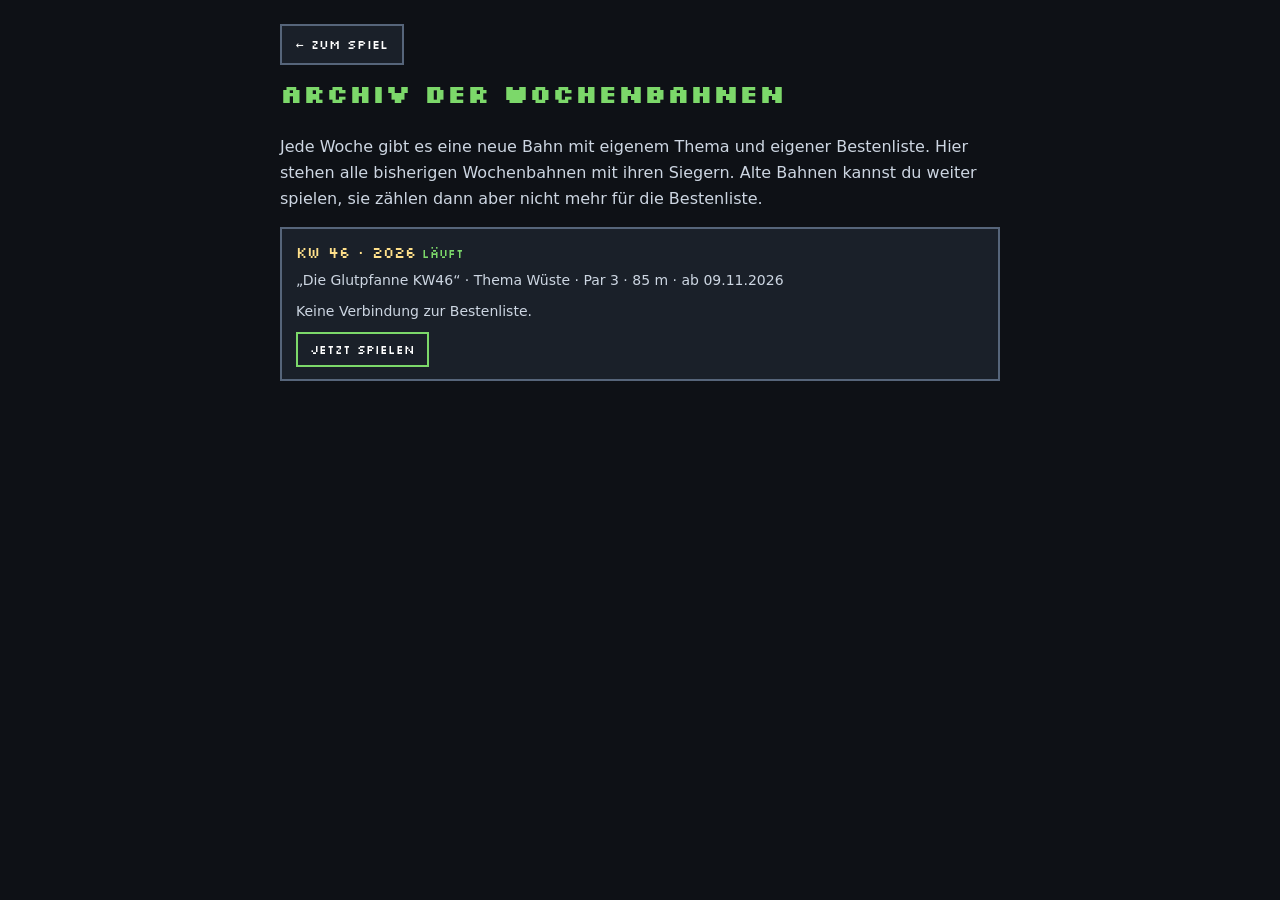
==== archiv/index.html @ 5b7ddfcb "Wochenbahn als zweiter Kurs, GBA eingefroren, klassische Grafik entfernt - Wochenbahn: jede Woche ei" ====
<!DOCTYPE html>
<html lang="de">
<head>
<meta charset="UTF-8">
<meta name="viewport" content="width=device-width, initial-scale=1">
<title>Archiv der Wochenbahnen · Boogie Garanten</title>
<link rel="icon" href="../icons/icon-192.png">
<link rel="stylesheet" href="../fonts/schrift.css">
<link rel="stylesheet" href="../rechtliches.css">
<style>
  .woche { border: 2px solid var(--rand); background: var(--panel); padding: 12px 14px; margin: 14px 0; }
  .woche h2 { margin: 0 0 4px; }
  .woche .info { margin: 0 0 8px; font-size: 14px; }
  .sieger { color: #ffe08a; font-family: "Silkscreen", monospace; font-size: 13px; margin: 6px 0; }
  .liste { display: grid; grid-template-columns: auto 12px 1fr auto; gap: 4px 10px; align-items: center; font-size: 14px; color: var(--leise); }
  .liste .punkt { width: 10px; height: 10px; display: inline-block; }
  .liste .wert { text-align: right; color: var(--text); }
  .knopf { display: inline-block; font-family: "Silkscreen", monospace; font-size: 12px; text-decoration: none; border: 2px solid var(--akzent); color: var(--text); padding: 6px 12px; margin-top: 10px; }
  .laeuft { color: var(--akzent); font-size: 12px; font-family: "Silkscreen", monospace; margin-left: 6px; }
</style>
</head>
<body>
<main>
  <a class="zurueck" href="../">← Zum Spiel</a>
  <h1>Archiv der Wochenbahnen</h1>
  <p>Jede Woche gibt es eine neue Bahn mit eigenem Thema und eigener Bestenliste. Hier stehen alle bisherigen Wochenbahnen mit ihren Siegern. Alte Bahnen kannst du weiter spielen, sie zählen dann aber nicht mehr für die Bestenliste.</p>
  <div id="wochen"><p>Lädt …</p></div>
</main>
<script src="../taschen.js"></script>
<script src="../wochenbahnen.js"></script>
<script>
"use strict";
const SERVER = "https://boogie-garanten-mp.boogiegaranten.workers.dev/bestenliste";
const vorschau = /^\/(dev(?:-graphic)?)(\/|$)/.test(location.pathname) || location.protocol === "file:" || /^(localhost|127\.0\.0\.1)$/.test(location.hostname);
const heute = new Intl.DateTimeFormat("en-CA", { timeZone: "Europe/Berlin" }).format(new Date());
const esc = t => String(t).replace(/[<>&"]/g, c => ({ "<": "&lt;", ">": "&gt;", "&": "&amp;", '"': "&quot;" })[c]);
const datum = t => t.split("-").reverse().join(".");
const plusMinus = d => d === 0 ? "E" : (d > 0 ? "+" : "") + d;
// in der Vorschau auch kommende Wochen; Bestenlisten der Vorschau heißen "test-woche-…"
const wochen = (window.WOCHENBAHNEN || []).filter(e => vorschau || e.ab <= heute).sort((a, b) => a.ab < b.ab ? 1 : -1);
const aktuell = (window.WOCHENBAHNEN || []).filter(e => e.ab <= heute).sort((a, b) => a.ab < b.ab ? 1 : -1)[0];

const ziel = document.getElementById("wochen");
if (!wochen.length) ziel.innerHTML = "<p>Noch keine Wochenbahn.</p>";
else ziel.innerHTML = wochen.map((e, i) => {
  const b = e.bahn, kw = e.woche.split("-")[1], m = Math.round(Math.hypot(b.korb.x - b.abwurf.x, b.korb.y - b.abwurf.y));
  const laeuft = e === aktuell ? `<span class="laeuft">läuft</span>` : e.ab > heute ? `<span class="laeuft">ab ${datum(e.ab)}</span>` : "";
  const link = e === aktuell && !vorschau ? "../" : "../?woche=" + encodeURIComponent(e.woche);
  return `<section class="woche">
    <h2>KW ${esc(kw)} · ${esc(e.woche.split("-")[0])}${laeuft}</h2>
    <p class="info">„${esc(b.name)}“ · Thema ${esc(e.thema)} · Par ${b.par} · ${m} m · ab ${datum(e.ab)}</p>
    <div class="sieger" id="sieger-${i}"></div>
    <div class="liste" id="liste-${i}"><span style="grid-column:1/-1">Lädt …</span></div>
    <a class="knopf" href="${link}">${e === aktuell && !vorschau ? "Jetzt spielen" : "Spielen (zählt nicht)"}</a>
  </section>`;
}).join("");

wochen.forEach(async (e, i) => {
  const liste = document.getElementById("liste-" + i);
  try {
    const r = await fetch(SERVER + "?kurs=" + encodeURIComponent((vorschau ? "test-" : "") + "woche-" + e.woche), { cache: "no-store" });
    if (!r.ok) throw new Error(r.status);
    const d = await r.json();
    if (!d.eintraege.length) { liste.innerHTML = `<span style="grid-column:1/-1">Niemand hat gespielt.</span>`; return; }
    const best = d.eintraege[0];
    const sieger = d.eintraege.filter(x => x.wuerfe === best.wuerfe).map(x => esc(x.name));
    document.getElementById("sieger-" + i).textContent = (e === aktuell ? "Vorne: " : sieger.length > 1 ? "Wochensieger: " : "Wochensieger: ") + sieger.join(" & ").replace(/&amp;/g, "&") + " mit " + best.wuerfe + " (" + plusMinus(best.wuerfe - best.par) + ")";
    liste.innerHTML = d.eintraege.map((x, j) => {
      const sp = (window.SPIELER || []).find(s => s.name === x.name);
      return `<span>${j + 1}.</span><span class="punkt" style="background:${sp ? sp.farbe : "#888"}"></span>
        <span>${esc(x.name)} <small>· ${x.runden} ${x.runden === 1 ? "Versuch" : "Versuche"}</small></span>
        <span class="wert">${x.wuerfe} (${plusMinus(x.wuerfe - x.par)})</span>`;
    }).join("");
  } catch (err) {
    liste.innerHTML = `<span style="grid-column:1/-1">Keine Verbindung zur Bestenliste.</span>`;
  }
});
</script>
</body>
</html>
---- fonts/schrift.css ----
/* Silkscreen (SIL Open Font License 1.1, siehe OFL.txt) – lokal eingebunden, keine Verbindung zu Google */
@font-face { font-family: "Silkscreen"; font-style: normal; font-weight: 400; font-display: swap; src: url(silkscreen-400.woff2) format("woff2"); }
@font-face { font-family: "Silkscreen"; font-style: normal; font-weight: 700; font-display: swap; src: url(silkscreen-700.woff2) format("woff2"); }
---- rechtliches.css ----
:root { --bg: #0e1116; --panel: #1a2029; --rand: #56657a; --text: #ffffff; --leise: #cdd6e2; --akzent: #7cd86a; }
* { box-sizing: border-box; }
html, body { margin: 0; background: var(--bg); color: var(--text); }
body { font-family: system-ui, -apple-system, sans-serif; font-size: 16px; line-height: 1.6; padding: 24px 16px 48px; }
main { max-width: 720px; margin: 0 auto; }
h1 { font-family: "Silkscreen", monospace; color: var(--akzent); font-size: 26px; margin: 8px 0 20px; }
h2 { font-family: "Silkscreen", monospace; color: #ffe08a; font-size: 15px; font-weight: 400; margin: 28px 0 8px; }
p, li { color: var(--leise); }
ul { padding-left: 20px; }
a { color: var(--akzent); }
.zurueck { display: inline-block; font-family: "Silkscreen", monospace; font-size: 13px; text-decoration: none; border: 2px solid var(--rand); background: var(--panel); color: var(--text); padding: 8px 14px; }
.luecke { color: #ff8a7a; background: #3a1d1d; padding: 0 4px; }
.klein { font-size: 13px; }
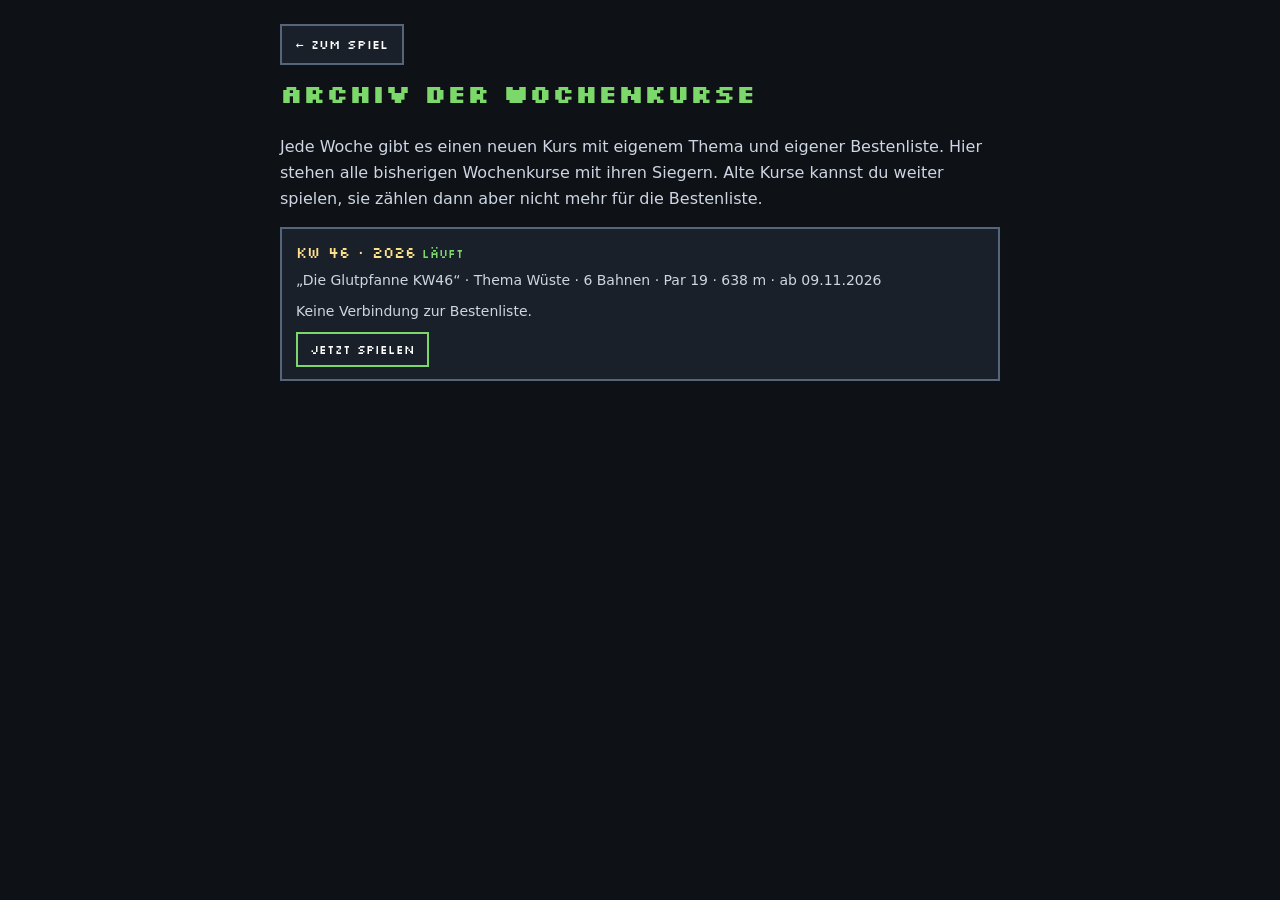
==== commit e3fad5cc: "Wochenkurs mit 6 Bahnen - Generator baut pro Woche einen Kurs (Standard 6 Bahnen, --bahnen n; Ziel s" ====
--- a/archiv/index.html
+++ b/archiv/index.html
@@ -3,7 +3,7 @@
 <head>
 <meta charset="UTF-8">
 <meta name="viewport" content="width=device-width, initial-scale=1">
-<title>Archiv der Wochenbahnen · Boogie Garanten</title>
+<title>Archiv der Wochenkurse · Boogie Garanten</title>
 <link rel="icon" href="../icons/icon-192.png">
 <link rel="stylesheet" href="../fonts/schrift.css">
 <link rel="stylesheet" href="../rechtliches.css">
@@ -22,8 +22,8 @@
 <body>
 <main>
   <a class="zurueck" href="../">← Zum Spiel</a>
-  <h1>Archiv der Wochenbahnen</h1>
-  <p>Jede Woche gibt es eine neue Bahn mit eigenem Thema und eigener Bestenliste. Hier stehen alle bisherigen Wochenbahnen mit ihren Siegern. Alte Bahnen kannst du weiter spielen, sie zählen dann aber nicht mehr für die Bestenliste.</p>
+  <h1>Archiv der Wochenkurse</h1>
+  <p>Jede Woche gibt es einen neuen Kurs mit eigenem Thema und eigener Bestenliste. Hier stehen alle bisherigen Wochenkurse mit ihren Siegern. Alte Kurse kannst du weiter spielen, sie zählen dann aber nicht mehr für die Bestenliste.</p>
   <div id="wochen"><p>Lädt …</p></div>
 </main>
 <script src="../taschen.js"></script>
@@ -36,19 +36,20 @@
 const esc = t => String(t).replace(/[<>&"]/g, c => ({ "<": "&lt;", ">": "&gt;", "&": "&amp;", '"': "&quot;" })[c]);
 const datum = t => t.split("-").reverse().join(".");
 const plusMinus = d => d === 0 ? "E" : (d > 0 ? "+" : "") + d;
-// in der Vorschau auch kommende Wochen; Bestenlisten der Vorschau heißen "test-woche-…"
+// in der Vorschau auch kommende Wochen; Bestenlisten der Vorschau heißen "vorschau-woche-…"
 const wochen = (window.WOCHENBAHNEN || []).filter(e => vorschau || e.ab <= heute).sort((a, b) => a.ab < b.ab ? 1 : -1);
 const aktuell = (window.WOCHENBAHNEN || []).filter(e => e.ab <= heute).sort((a, b) => a.ab < b.ab ? 1 : -1)[0];
 
 const ziel = document.getElementById("wochen");
-if (!wochen.length) ziel.innerHTML = "<p>Noch keine Wochenbahn.</p>";
+if (!wochen.length) ziel.innerHTML = "<p>Noch kein Wochenkurs.</p>";
 else ziel.innerHTML = wochen.map((e, i) => {
-  const b = e.bahn, kw = e.woche.split("-")[1], m = Math.round(Math.hypot(b.korb.x - b.abwurf.x, b.korb.y - b.abwurf.y));
+  const bahnen = e.bahnen || [e.bahn], kw = e.woche.split("-")[1];
+  const m = Math.round(bahnen.reduce((a, b) => a + Math.hypot(b.korb.x - b.abwurf.x, b.korb.y - b.abwurf.y), 0)), par = bahnen.reduce((a, b) => a + b.par, 0);
   const laeuft = e === aktuell ? `<span class="laeuft">läuft</span>` : e.ab > heute ? `<span class="laeuft">ab ${datum(e.ab)}</span>` : "";
   const link = e === aktuell && !vorschau ? "../" : "../?woche=" + encodeURIComponent(e.woche);
   return `<section class="woche">
     <h2>KW ${esc(kw)} · ${esc(e.woche.split("-")[0])}${laeuft}</h2>
-    <p class="info">„${esc(b.name)}“ · Thema ${esc(e.thema)} · Par ${b.par} · ${m} m · ab ${datum(e.ab)}</p>
+    <p class="info">„${esc(e.name || bahnen[0].name)}“ · Thema ${esc(e.thema)} · ${bahnen.length} ${bahnen.length === 1 ? "Bahn" : "Bahnen"} · Par ${par} · ${m} m · ab ${datum(e.ab)}</p>
     <div class="sieger" id="sieger-${i}"></div>
     <div class="liste" id="liste-${i}"><span style="grid-column:1/-1">Lädt …</span></div>
     <a class="knopf" href="${link}">${e === aktuell && !vorschau ? "Jetzt spielen" : "Spielen (zählt nicht)"}</a>
@@ -58,7 +59,7 @@
 wochen.forEach(async (e, i) => {
   const liste = document.getElementById("liste-" + i);
   try {
-    const r = await fetch(SERVER + "?kurs=" + encodeURIComponent((vorschau ? "test-" : "") + "woche-" + e.woche), { cache: "no-store" });
+    const r = await fetch(SERVER + "?kurs=" + encodeURIComponent((vorschau ? "vorschau-" : "") + "woche-" + e.woche), { cache: "no-store" });
     if (!r.ok) throw new Error(r.status);
     const d = await r.json();
     if (!d.eintraege.length) { liste.innerHTML = `<span style="grid-column:1/-1">Niemand hat gespielt.</span>`; return; }
@@ -68,7 +69,7 @@
     liste.innerHTML = d.eintraege.map((x, j) => {
       const sp = (window.SPIELER || []).find(s => s.name === x.name);
       return `<span>${j + 1}.</span><span class="punkt" style="background:${sp ? sp.farbe : "#888"}"></span>
-        <span>${esc(x.name)} <small>· ${x.runden} ${x.runden === 1 ? "Versuch" : "Versuche"}</small></span>
+        <span>${esc(x.name)} <small>· ${x.runden} ${x.runden === 1 ? "Runde" : "Runden"}</small></span>
         <span class="wert">${x.wuerfe} (${plusMinus(x.wuerfe - x.par)})</span>`;
     }).join("");
   } catch (err) {
